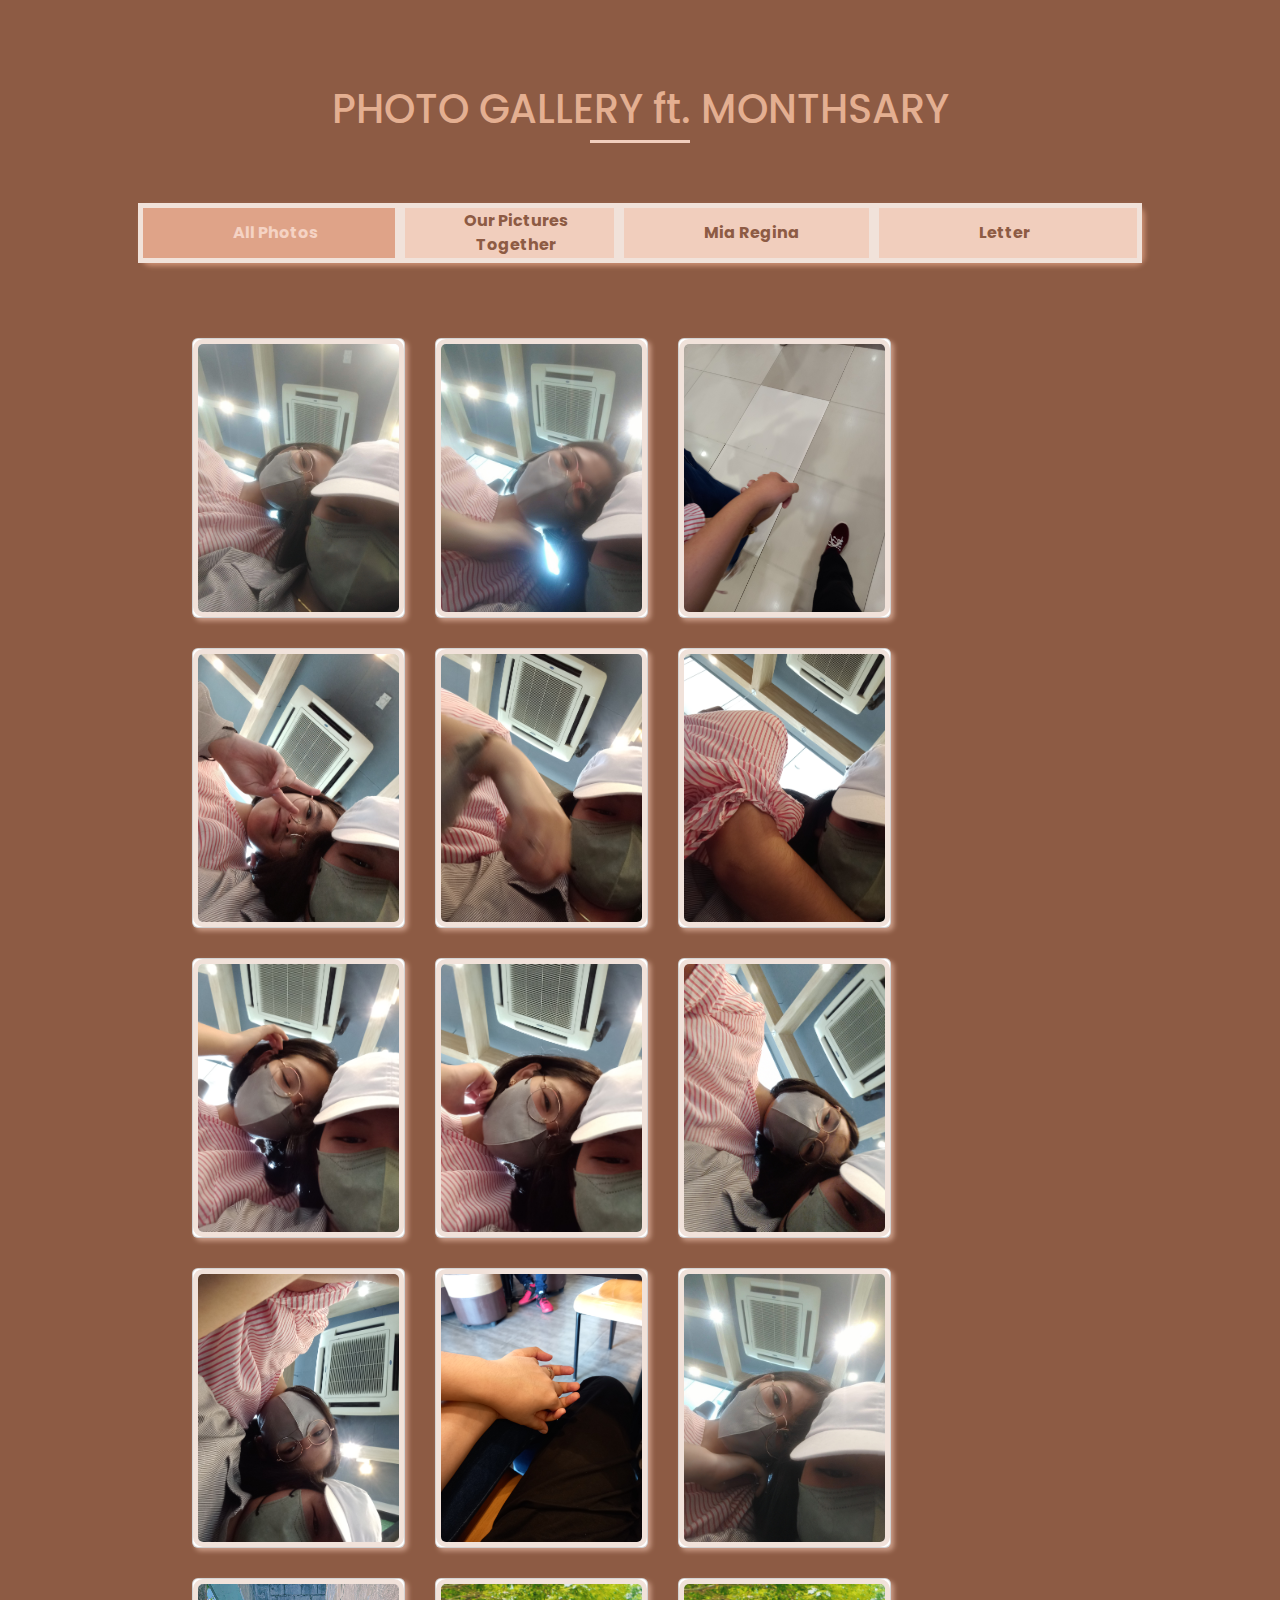
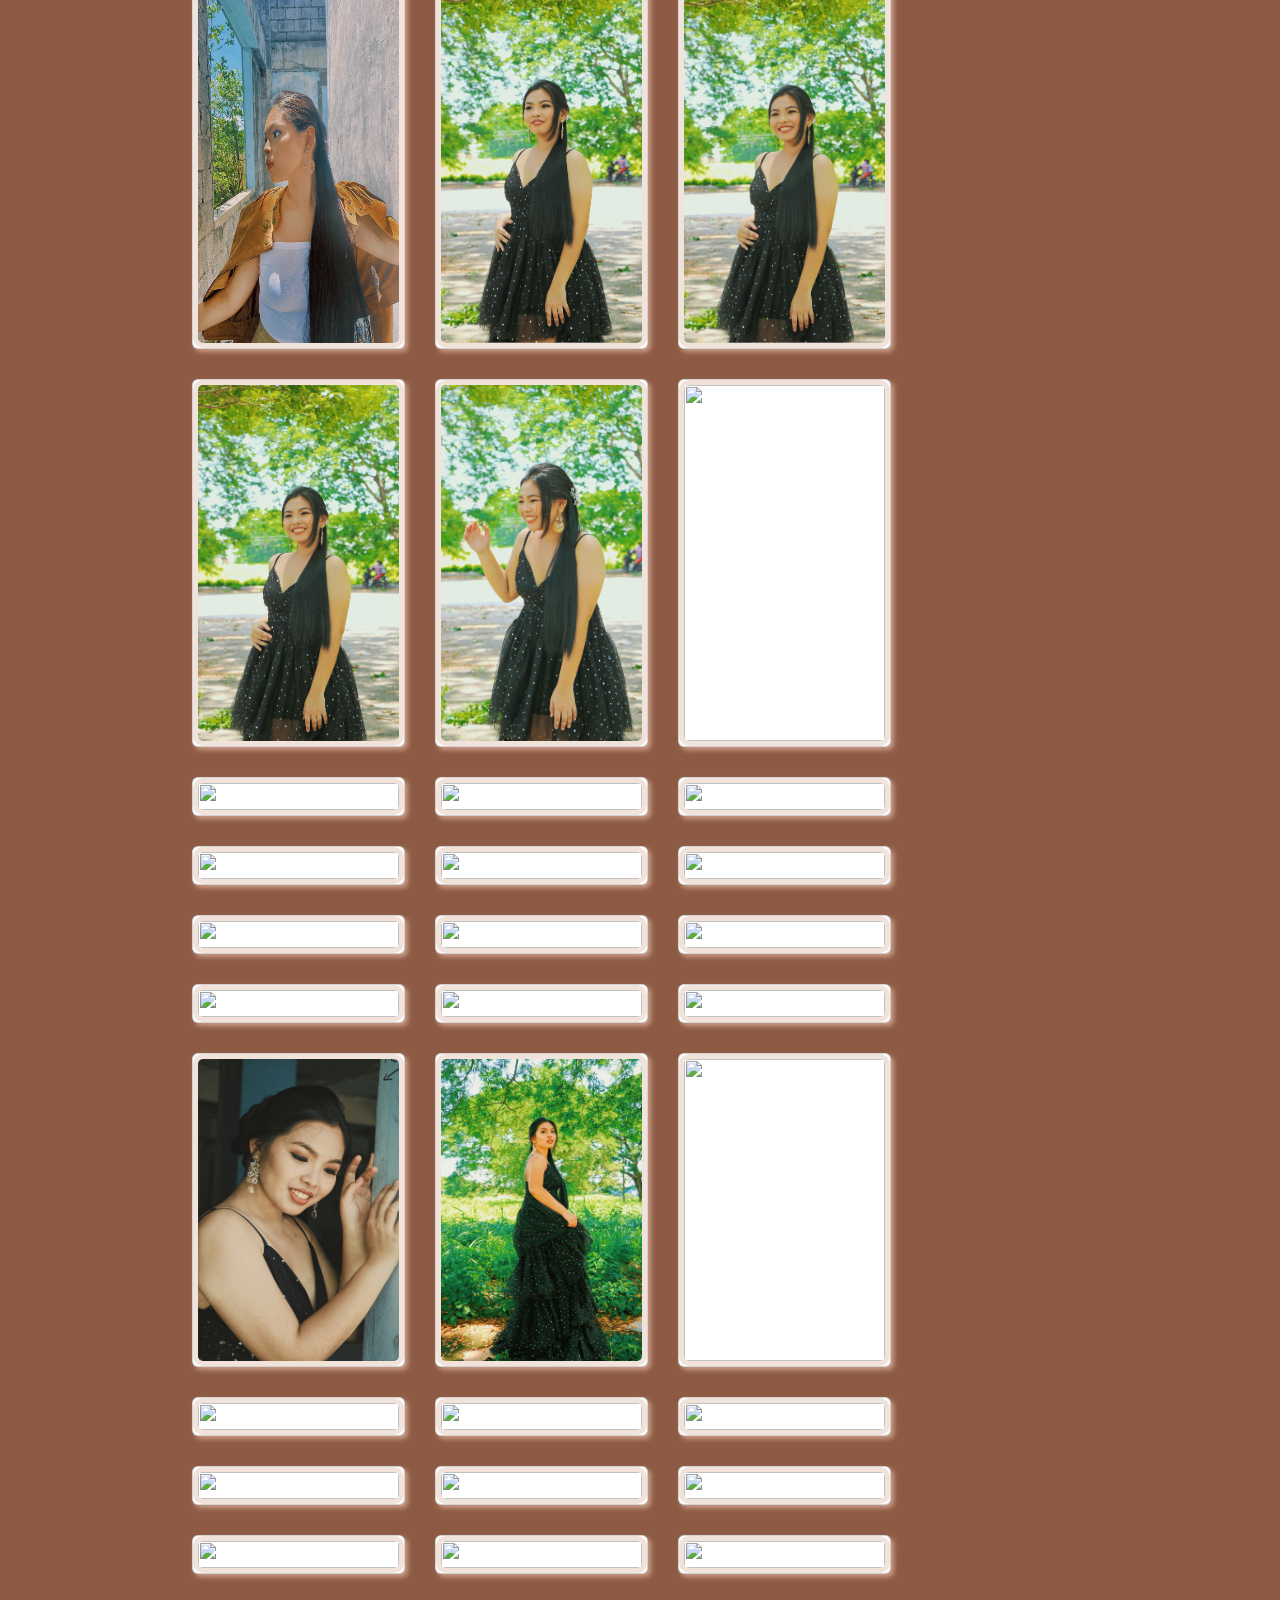
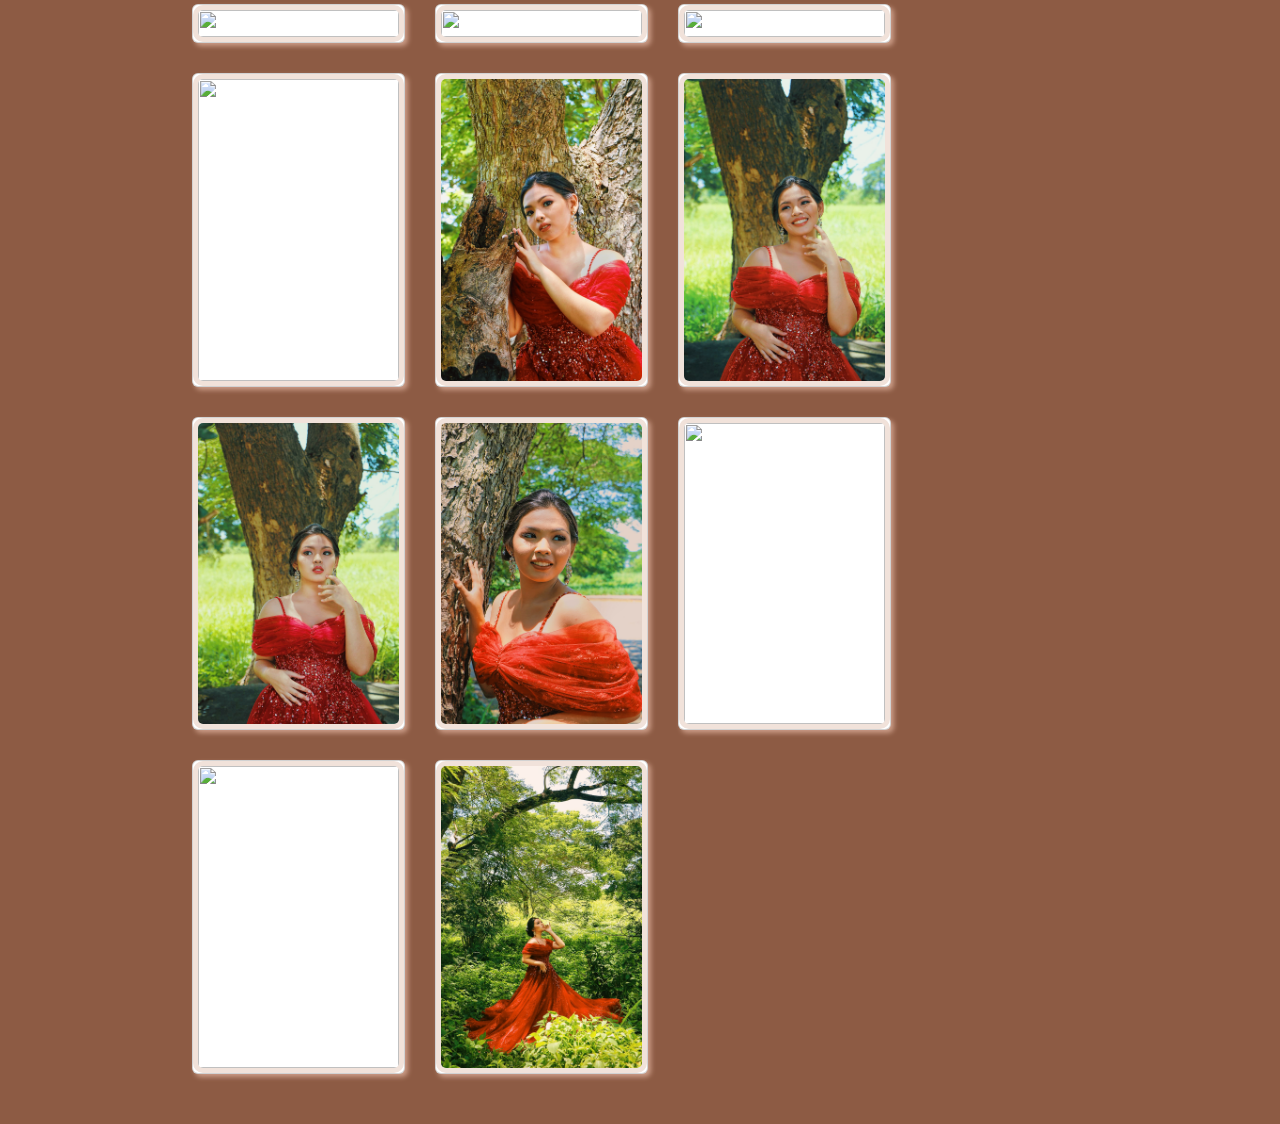
==== 18thcopy.html @ 9f3a2895 "Add files via upload" ====
<!DOCTYPE html>
<html lang="en" dir="ltr">
  <head>
    <meta charset="utf-8">
    <title>18th</title>
    <link rel="stylesheet" href="stylecopy.css">
    <meta name="viewport" content="width=device-width, initial-scale=1.0">
    <link rel="stylesheet" href="https://cdn.jsdelivr.net/npm/bootstrap@5.3.0-alpha2/dist/css/bootstrap.min.css">
    <script src="script.js" defer></script>
  </head>
  <body>
    <div class="container">
        <h1>PHOTO GALLERY ft. MONTHSARY</h1>
      <!-- Filter Buttons -->
      <div class="filter-buttons">
          <button class="item active" data-name="all">All Photos</button>
          <button class="us" data-name="together">Our Pictures Together</button>
          <button class="regina" data-name="mia">Mia Regina</button>
          <button class="sulat" data-name="letter"><a  href="letter.html">Letter</a></button>
        </div>
      </div>
      <!-- Filterable Cards -->
      <div class="filterable-cards">
        <div class="card" data-name="together">
            <img src="OP1.jpg">
        </div>
        <div class="card" data-name="together">
            <img src="OP2.jpg">
        </div>
        <div class="card" data-name="together">
            <img src="OP3.jpg">
        </div>
        <div class="card" data-name="together">
            <img src="OP4.jpg">
        </div>
        <div class="card" data-name="together">
            <img src="OP5.jpg">
        </div>
        <div class="card" data-name="together">
            <img src="OP6.jpg">
        </div>
        <div class="card" data-name="together">
            <img src="OP7.jpg">
        </div>
        <div class="card" data-name="together">
            <img src="OP8.jpg">
        </div>
        <div class="card" data-name="together">
            <img src="OP9.jpg">
        </div>
        <div class="card" data-name="together">
            <img src="OP10.jpg">
        </div>
        <div class="card" data-name="together">
            <img src="OP11.jpg">
        </div>
        <div class="card" data-name="together">
            <img src="OP12.jpg">
        </div>
        <div class="card" data-name="mia">
            <img src="DF.jpg">
        </div>
        <div class="card" data-name="mia">
            <img src="B1.jpg">
        </div>
        <div class="card" data-name="mia">
            <img src="B2.jpg">
        </div>
        <div class="card" data-name="mia">
            <img src="B3.jpg">
        </div>
        <div class="card" data-name="mia">
            <img src="B4.jpg">
        </div>
        <div class="card" data-name="mia">
            <img src="B5.jpg">
        </div>
        <div class="card" data-name="mia">
            <img src="B6.jpg">
        </div>
        <div class="card" data-name="mia">
            <img src="B7.jpg">
        </div>
        <div class="card" data-name="mia">
            <img src="B8.jpg">
        </div>
        <div class="card" data-name="mia">
            <img src="B9.jpg">
        </div>
        <div class="card" data-name="mia">
            <img src="B10.jpg">
        </div>
        <div class="card" data-name="mia">
            <img src="B11.jpg">
        </div>
        <div class="card" data-name="mia">
            <img src="B12.jpg">
        </div>
        <div class="card" data-name="mia">
            <img src="B13.jpg">
        </div>
        <div class="card" data-name="mia">
            <img src="B14.jpg">
        </div>
        <div class="card" data-name="mia">
            <img src="B15.jpg">
        </div>
        <div class="card" data-name="mia">
            <img src="B16.jpg">
        </div>
        <div class="card" data-name="mia">
            <img src="B17.jpg">
        </div>
        <div class="card" data-name="mia">
            <img src="B18.jpg">
        </div>
        <div class="card" data-name="mia">
            <img src="B19.jpg">
        </div>
        <div class="card" data-name="mia">
            <img src="C1.jpg">
        </div>
        <div class="card" data-name="mia">
            <img src="C2.jpg">
        </div>
        <div class="card" data-name="mia">
            <img src="C3.jpg">
        </div>
        <div class="card" data-name="mia">
            <img src="C4.jpg">
        </div>
        <div class="card" data-name="mia">
            <img src="P1.jpg">
        </div>
        <div class="card" data-name="mia">
            <img src="P2.jpg">
        </div>
        <div class="card" data-name="mia">
            <img src="R1.jpg">
        </div>
        <div class="card" data-name="mia">
            <img src="R2.jpg">
        </div>
        <div class="card" data-name="mia">
            <img src="R3.jpg">
        </div>
        <div class="card" data-name="mia">
            <img src="R4.jpg">
        </div>
        <div class="card" data-name="mia">
            <img src="S1.jpg">
        </div>
        <div class="card" data-name="mia">
            <img src="S2.jpg">
        </div>
        <div class="card" data-name="mia">
            <img src="S3.jpg">
        </div>
        <div class="card" data-name="mia">
            <img src="S4.jpg">
        </div>
        <div class="card" data-name="mia">
            <img src="T1.jpg">
        </div>
        <div class="card" data-name="mia">
            <img src="T2.jpg">
        </div>
        <div class="card" data-name="mia">
            <img src="T3.jpg"> 
        </div>
        <div class="card" data-name="mia">
            <img src="T4.jpg">
        </div>
        <div class="card" data-name="mia">
            <img src="TB1.jpg">
        </div>
        <div class="card" data-name="mia">
            <img src="TB2.jpg">
        </div>
        <div class="card" data-name="mia">
            <img src="TB3.jpg">
        </div>

    </div>
</body>
</html>
---- stylecopy.css ----
/* Import Google font - Poppins */
@import url('https://fonts.googleapis.com/css2?family=Poppins:wght@400;500;600&display=swap');

* {
  font-family: "Poppins", sans-serif;
}

body{
  background: rgb(141, 91, 68) !important;
}


h1{
    font-weight: normal;
    font-size: 35px;
    position: relative;
    margin: 40px 0;
}

h1::before{
    content: '';
    position: absolute;
    width: 100px;
    height: 3px;
    background-color: rgb(241, 206, 189);
    bottom: -10px;
    left: 50%;
    transform: translateX(-50%);
    animation: animate 4s linear infinite;
}
@keyframes animate{
    0%{
        width: 100px;
    }
    50%{
        width: 200px;
    }
    100%{
        width: 100px;
    }
}

.container{
  max-width: 1350px;
  position: relative;
  width: 100%;
  padding: 50px;
  margin: 50px auto;
  text-align: center;
  margin-top: 35px;
    margin-bottom: -15px;
  align-items: center;
  color: #e4af91;
}

.filter-buttons{
    display: flex;
    align-items: center;
    border-radius: 10px;
    box-shadow: 3px 3px 5px rgb(204, 144, 116);
    text-align: center;
    height: 60px;
    margin: 0 auto 20px auto;
    margin-top: 70px;
    margin-bottom: -60px;
    width: 90%;
}

.filter-buttons button{
  width: 50%;
  display: flex;
  align-items: center;
  text-align: center;
  height: 60px;
}

.filter-buttons button.item{
  padding-left: 90px;
  color: rgb(141, 91, 68);
  box-sizing: border-box;
  border: 5px solid rgb(241, 226, 218);
}

.filter-buttons button.regina{
  padding-left: 80px;
  color: rgb(141, 91, 68);
  box-sizing: border-box;
  border: 5px solid rgb(241, 226, 218);
}

.filter-buttons button.sulat{
  padding-left: 100px;
  color: rgb(141, 91, 68);
  box-sizing: border-box;
  border: 5px solid rgb(241, 226, 218);
}

.filter-buttons button.sulat a{
  color: rgb(141, 91, 68);
  text-decoration: none;
  list-style: none;
}

.filter-buttons button.us{
  padding-left: 20px;
  color: rgb(141, 91, 68);
  box-sizing: border-box;
  border: 5px solid rgb(241, 226, 218);
}

button{
  border-radius: 10px;
  background: rgb(241, 206, 189);
  border-color: transparent;
  line-height: 60px;
  font-size: 18px;
  height: 100%;
  margin: 0 20px;
  transition: color .5s;
  display: inline-block;
  text-align: center;
  align-items: center;
  font-weight: bold;
}

.filter-buttons button:hover {
  background: rgb(223, 163, 136);
  color: rgb(245, 211, 196);
}

.filter-buttons button.active {
    color: rgb(245, 211, 196);
  background: rgb(223, 163, 136);
}

.card{
    position: relative;
    height: 300px;
    width: 213px;
    border-radius: 10px;
    box-shadow: 3px 3px 5px rgb(204, 157, 136);
    cursor: pointer;
}
.card img{
    height: 100%;
    width: 100%;
    border-radius: 10px;
    transition: .5s;
    box-sizing: border-box;
    border: 5px solid rgb(241, 226, 218);
}

.card.hide{
  display: none;
}

.filterable-cards{
    width: 70%;
    grid-template-columns: repeat(4, 1fr);
    margin: 100px auto 50px;
    grid-gap: 30px;
    display: flex;
    position: relative;
    flex-wrap: wrap;
}

@media (max-width: 600px) {
  #filterable-cards {
    justify-content: center;
  }
  #filterable-cards .card {
    width: calc(100% / 2 - 10px);
  }
}

.mia{
  position: relative;
  height: 300px;
  width: 213px;
  border-radius: 10px;
  box-shadow: 3px 3px 5px rgb(204, 157, 136);
  cursor: pointer;
}
.mia img{
  height: 100%;
  width: 100%;
  border-radius: 10px;
  transition: .5s;
}

.card::before{
  content: "MONTHSARY GALLERY";
  position: absolute;
  text-align: center;
  top: 50%;
  left: 10%;
  transform: translate(-50% -50%);
  color: rgb(250, 211, 193);
  font-size: 15px;
  font-weight: bold;
  opacity: 0;
  transition: .3s;
  transition-delay: .2s;
  z-index: 1;
}
.card:after{
  content: "";
  position: absolute;
  width: 100%;
  bottom: 0;
  left: 0;
  border-radius: 10px;
  height: 0;
  background-color: rgba(0, 0, 0, 0.164);
  transition: .3s;
}
.card:hover::after{
  height: 100%;
}
.card:hover::before{
  margin-top: 0;
  opacity: 1;
}
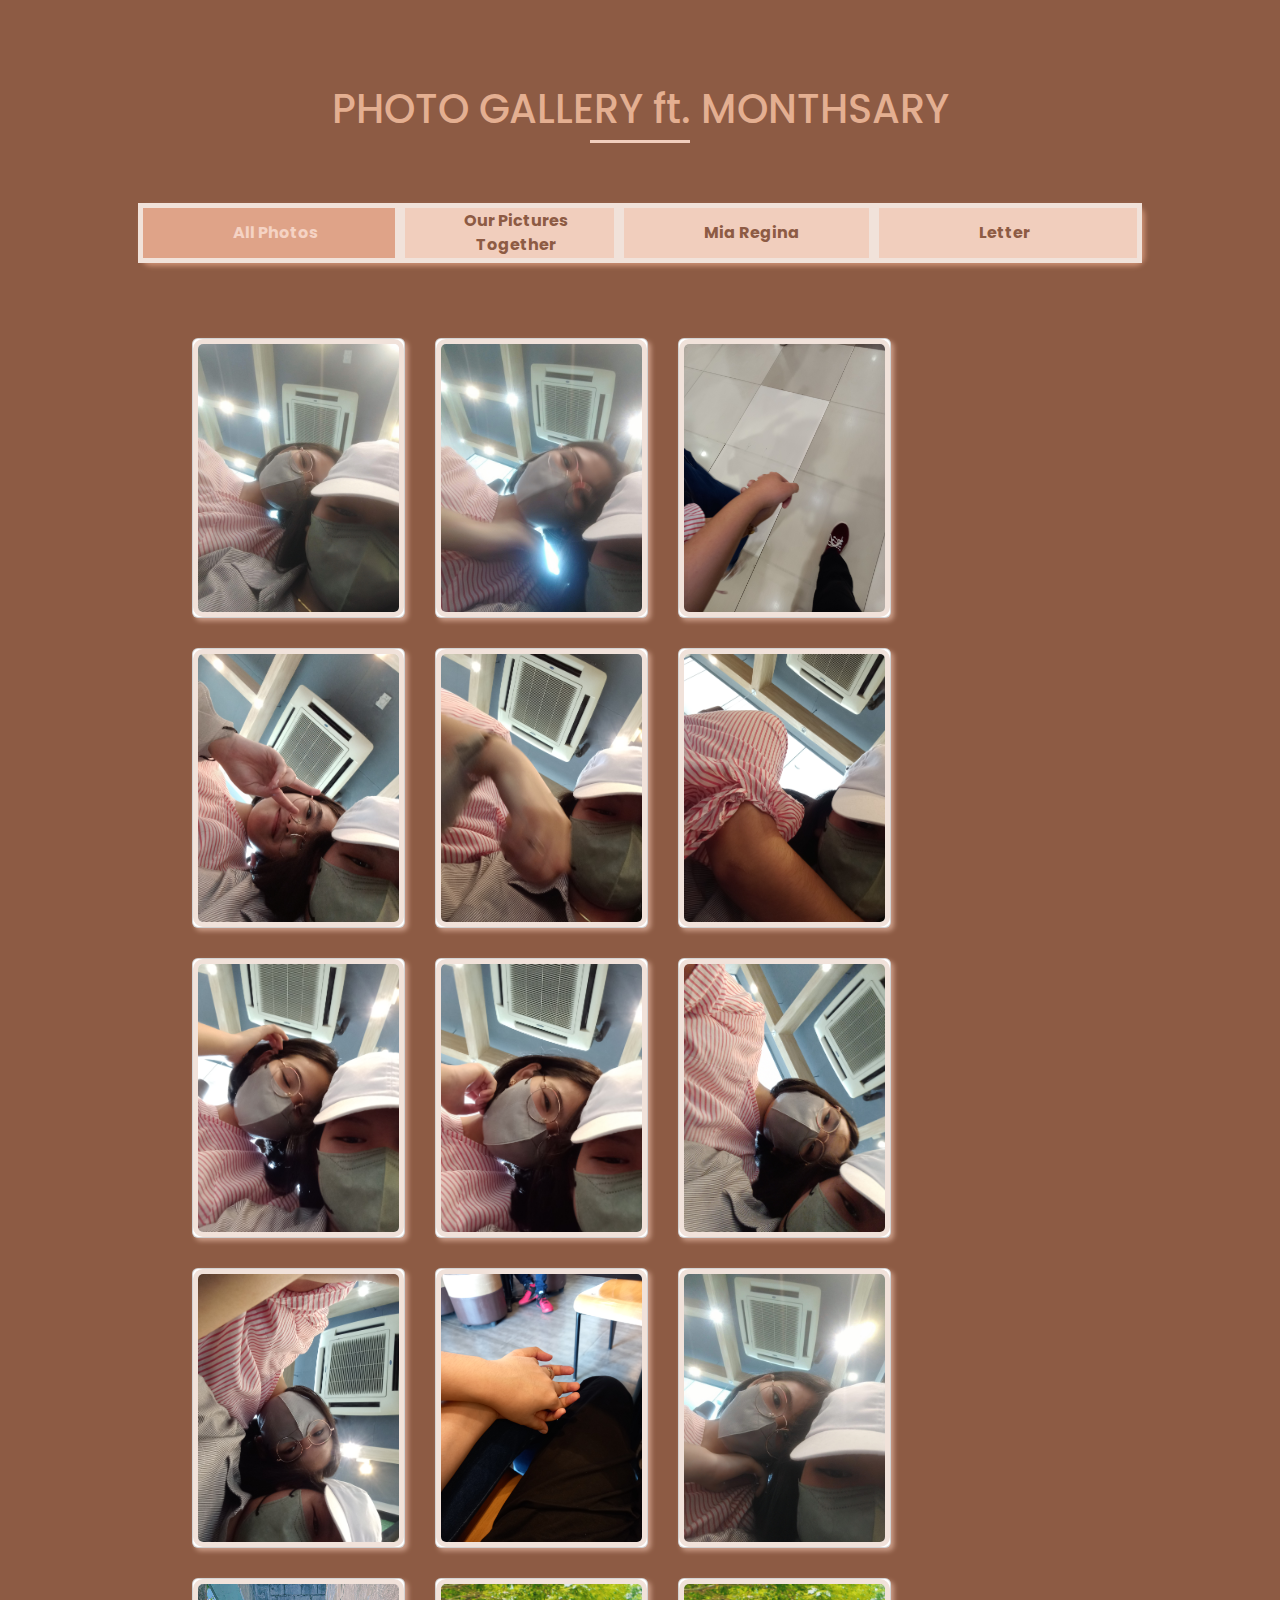
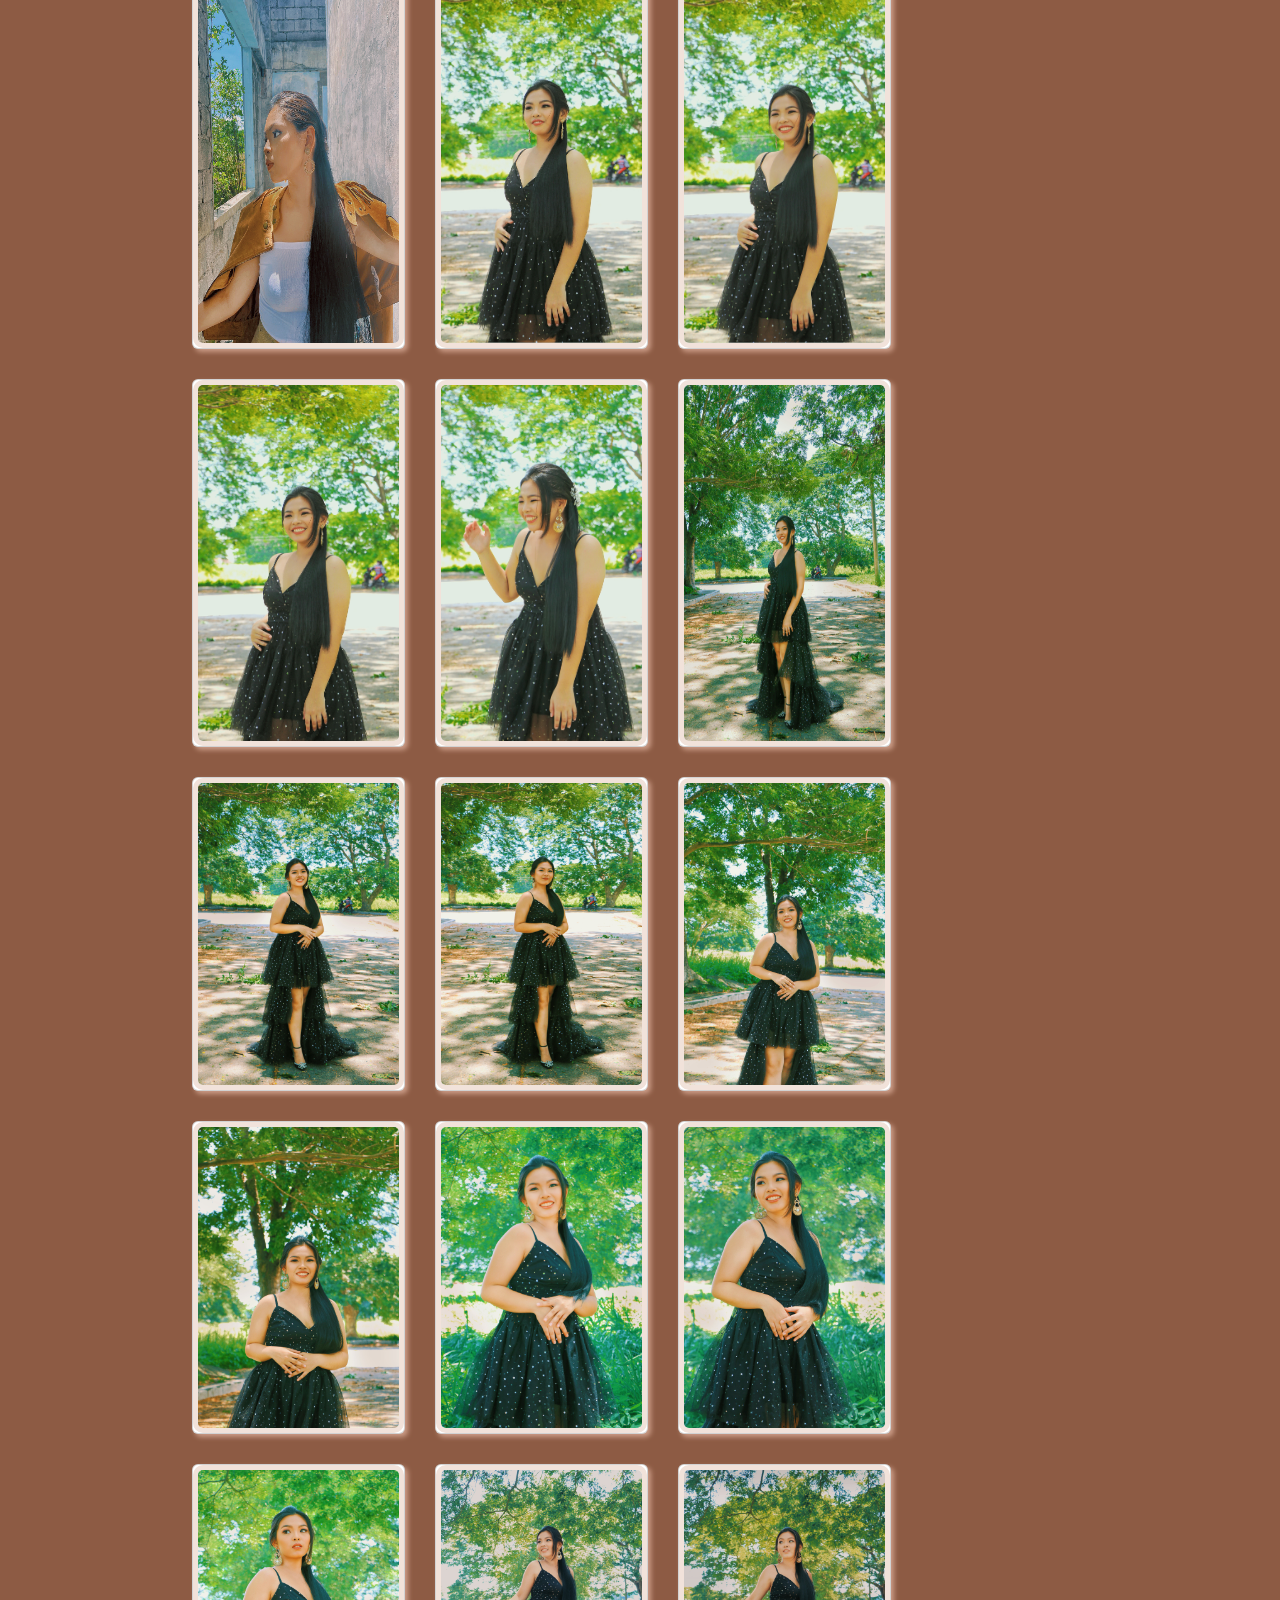
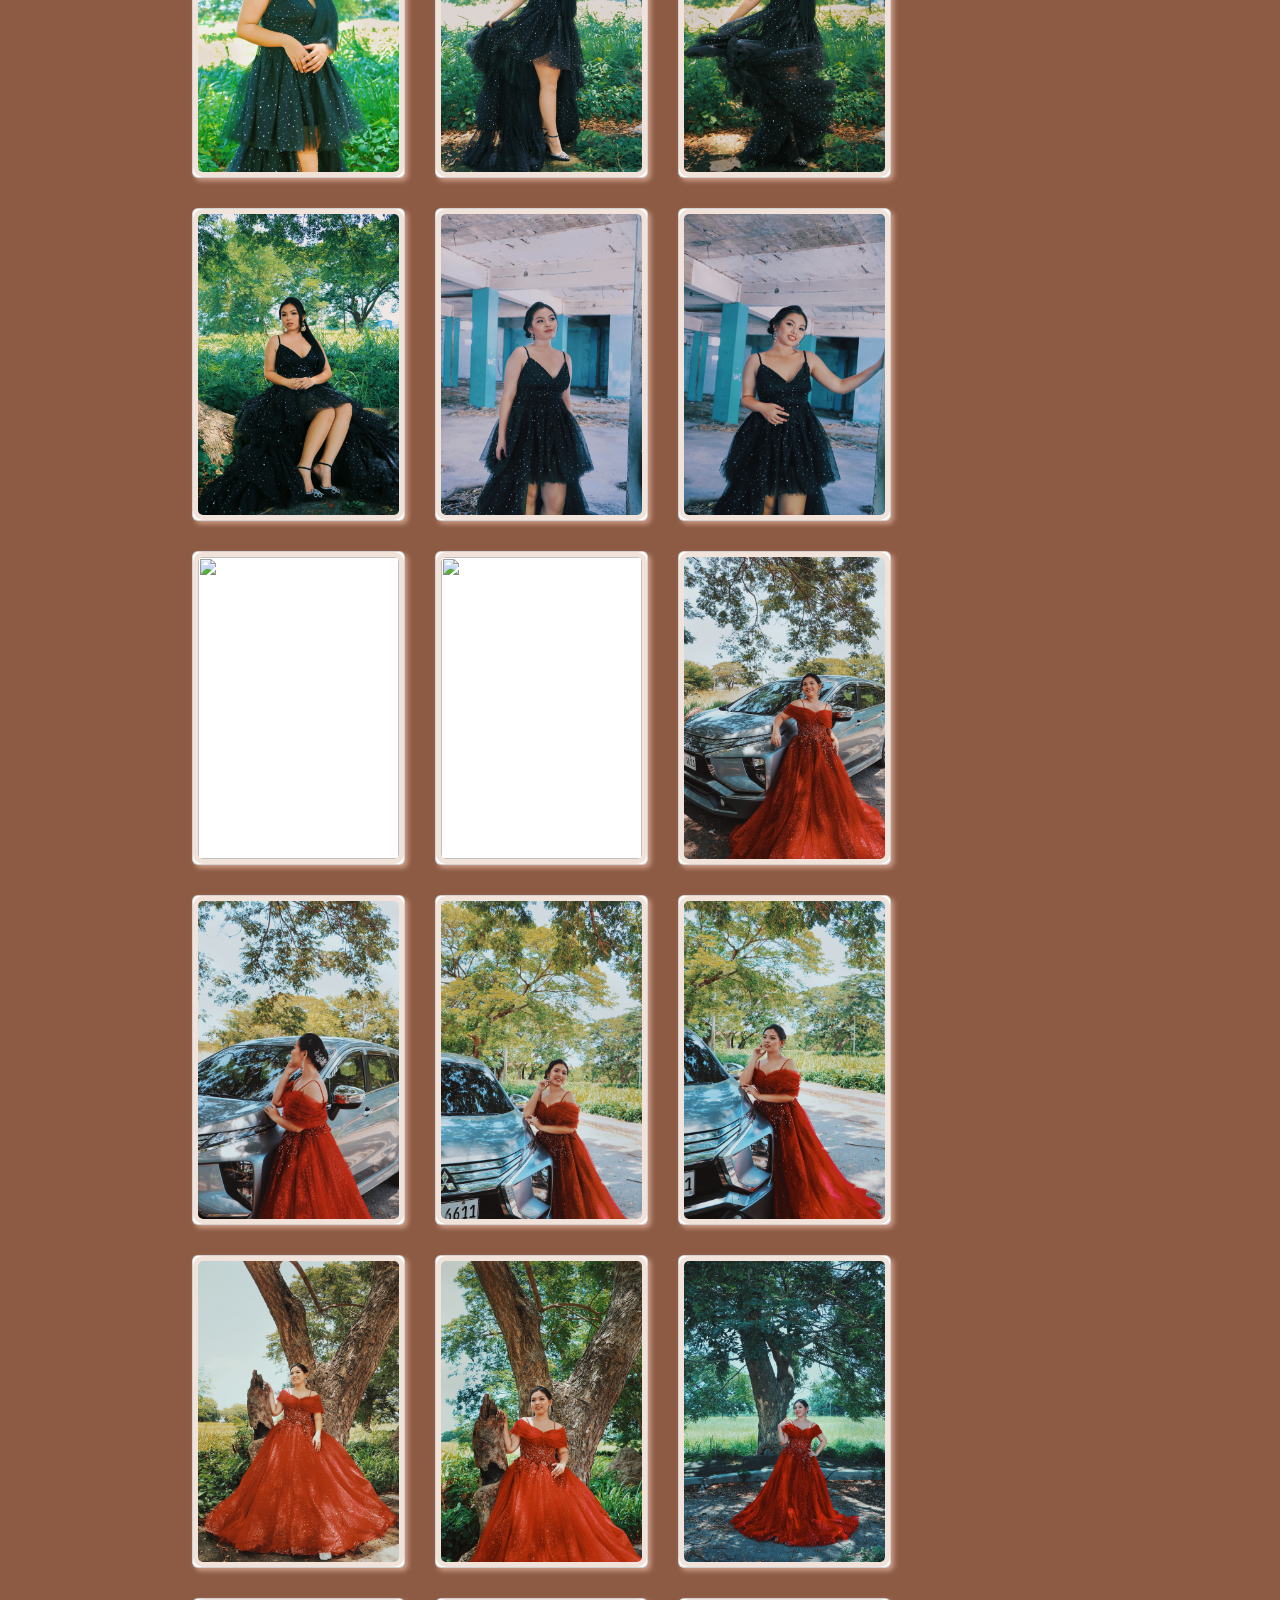
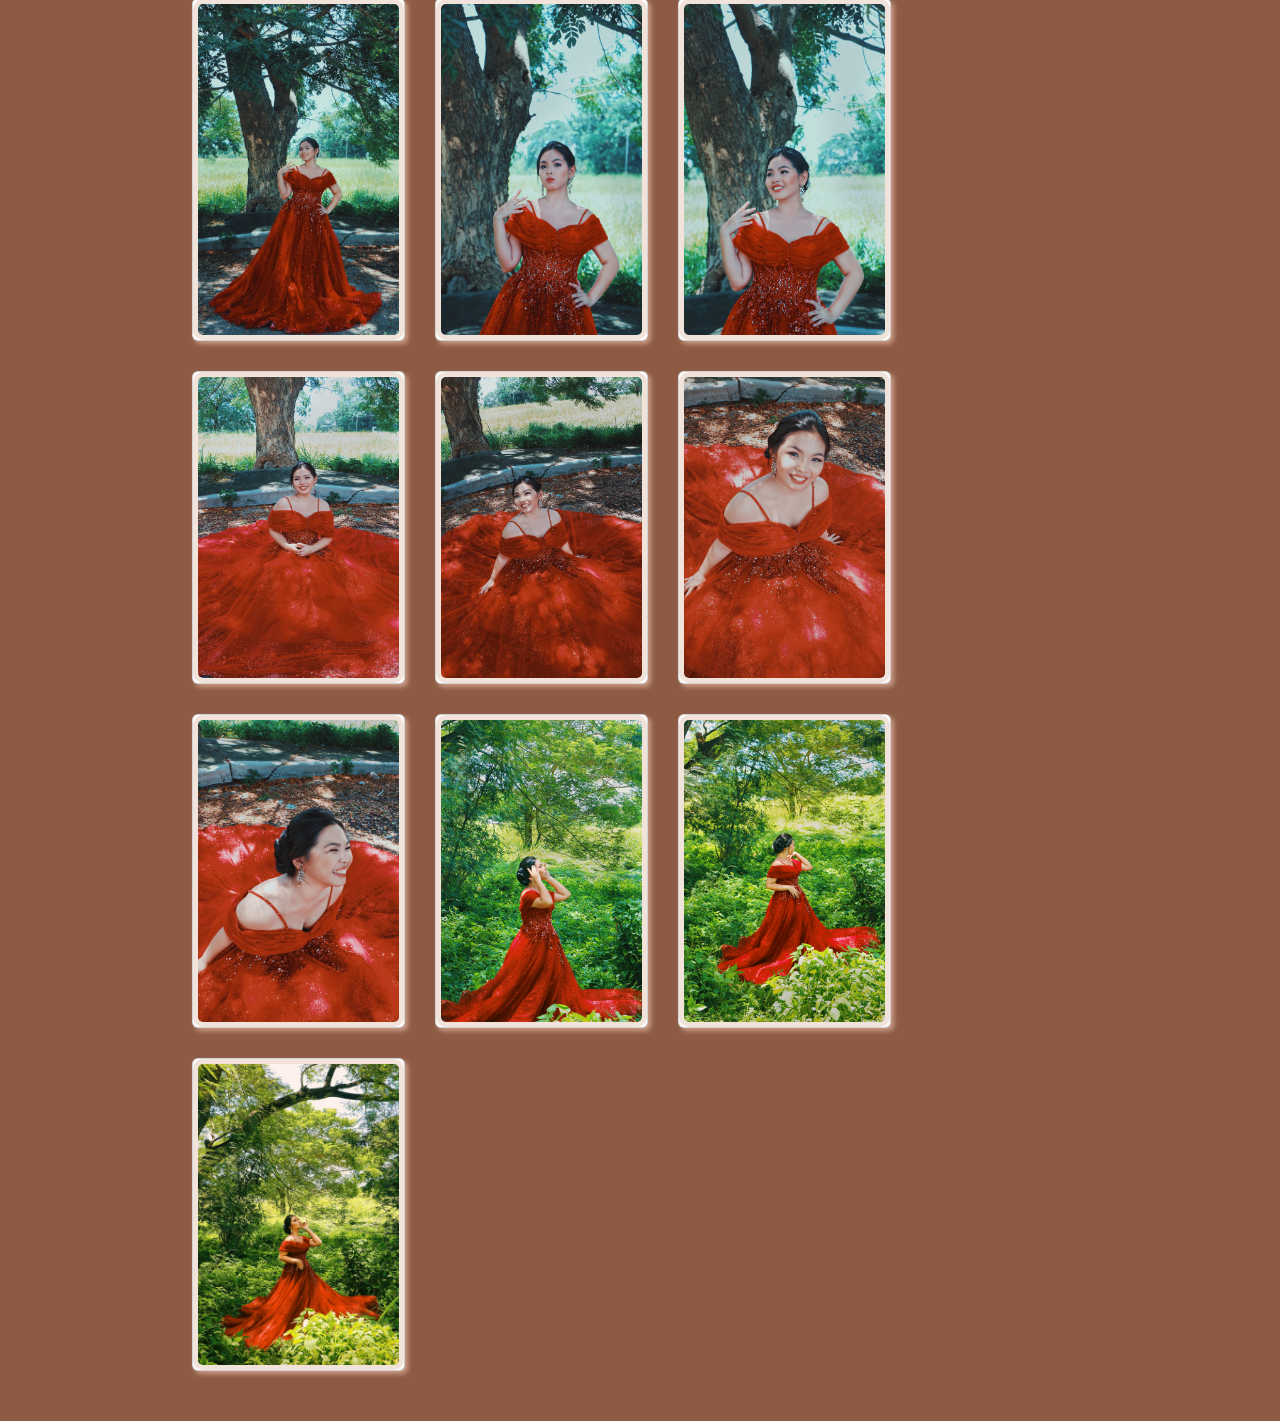
==== commit 15069d1e: "Update 18thcopy.html" ====
--- a/18thcopy.html
+++ b/18thcopy.html
@@ -73,109 +73,97 @@
             <img src="B4.jpg">
         </div>
         <div class="card" data-name="mia">
-            <img src="B5.jpg">
+            <img src="B5.JPG">
         </div>
         <div class="card" data-name="mia">
-            <img src="B6.jpg">
+            <img src="B6.JPG">
         </div>
         <div class="card" data-name="mia">
-            <img src="B7.jpg">
+            <img src="B7.JPG">
         </div>
         <div class="card" data-name="mia">
-            <img src="B8.jpg">
+            <img src="B8.JPG">
         </div>
         <div class="card" data-name="mia">
-            <img src="B9.jpg">
+            <img src="B9.JPG">
         </div>
         <div class="card" data-name="mia">
-            <img src="B10.jpg">
+            <img src="B10.JPG">
         </div>
         <div class="card" data-name="mia">
-            <img src="B11.jpg">
+            <img src="B11.JPG">
         </div>
         <div class="card" data-name="mia">
-            <img src="B12.jpg">
+            <img src="B12.JPG">
         </div>
         <div class="card" data-name="mia">
-            <img src="B13.jpg">
+            <img src="B13.JPG">
         </div>
         <div class="card" data-name="mia">
-            <img src="B14.jpg">
+            <img src="B14.JPG">
         </div>
         <div class="card" data-name="mia">
-            <img src="B15.jpg">
+            <img src="B15.JPG">
         </div>
         <div class="card" data-name="mia">
-            <img src="B16.jpg">
+            <img src="B16.JPG">
         </div>
         <div class="card" data-name="mia">
-            <img src="B17.jpg">
+            <img src="B17.JPG">
         </div>
         <div class="card" data-name="mia">
-            <img src="B18.jpg">
+            <img src="B18.JPG">
         </div>
         <div class="card" data-name="mia">
-            <img src="B19.jpg">
+            <img src="B19.JPG">
         </div>
         <div class="card" data-name="mia">
-            <img src="C1.jpg">
+            <img src="C1.JPG">
         </div>
         <div class="card" data-name="mia">
-            <img src="C2.jpg">
+            <img src="C2.JPG">
         </div>
         <div class="card" data-name="mia">
-            <img src="C3.jpg">
+            <img src="C3.JPG">
         </div>
         <div class="card" data-name="mia">
-            <img src="C4.jpg">
+            <img src="C4.JPG">
         </div>
         <div class="card" data-name="mia">
-            <img src="P1.jpg">
+            <img src="P1.JPG">
         </div>
         <div class="card" data-name="mia">
-            <img src="P2.jpg">
+            <img src="P2.JPG">
         </div>
         <div class="card" data-name="mia">
-            <img src="R1.jpg">
+            <img src="R1.JPG">
         </div>
         <div class="card" data-name="mia">
-            <img src="R2.jpg">
+            <img src="R2.JPG">
         </div>
         <div class="card" data-name="mia">
-            <img src="R3.jpg">
+            <img src="R3.JPG">
         </div>
         <div class="card" data-name="mia">
-            <img src="R4.jpg">
+            <img src="R4.JPG">
         </div>
         <div class="card" data-name="mia">
-            <img src="S1.jpg">
+            <img src="S1.JPG">
         </div>
         <div class="card" data-name="mia">
-            <img src="S2.jpg">
+            <img src="S2.JPG">
         </div>
         <div class="card" data-name="mia">
-            <img src="S3.jpg">
+            <img src="S3.JPG">
         </div>
         <div class="card" data-name="mia">
-            <img src="S4.jpg">
+            <img src="S4.JPG">
         </div>
         <div class="card" data-name="mia">
-            <img src="T1.jpg">
+            <img src="TB1.JPG">
         </div>
         <div class="card" data-name="mia">
-            <img src="T2.jpg">
-        </div>
-        <div class="card" data-name="mia">
-            <img src="T3.jpg"> 
-        </div>
-        <div class="card" data-name="mia">
-            <img src="T4.jpg">
-        </div>
-        <div class="card" data-name="mia">
-            <img src="TB1.jpg">
-        </div>
-        <div class="card" data-name="mia">
-            <img src="TB2.jpg">
+            <img src="TB2.JPG">
         </div>
         <div class="card" data-name="mia">
             <img src="TB3.jpg">
@@ -183,4 +171,4 @@
 
     </div>
 </body>
-</html>+</html>
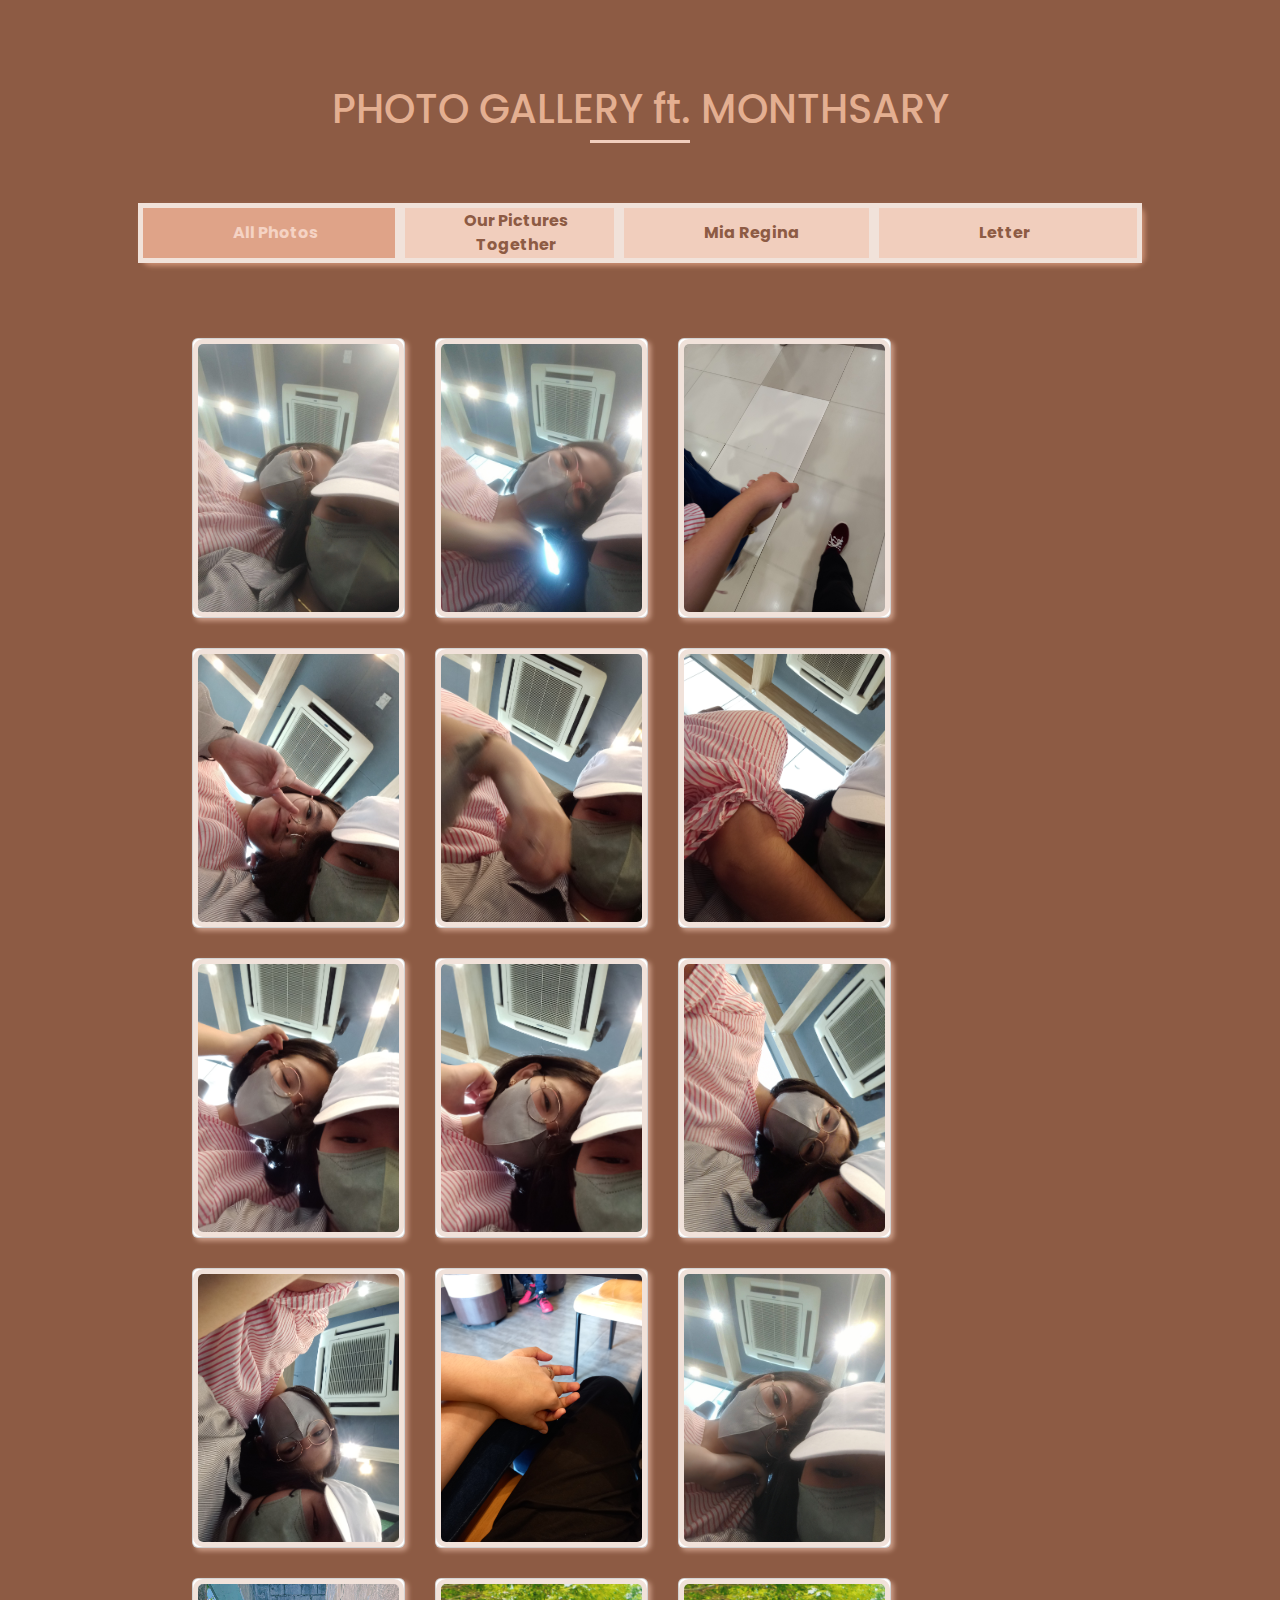
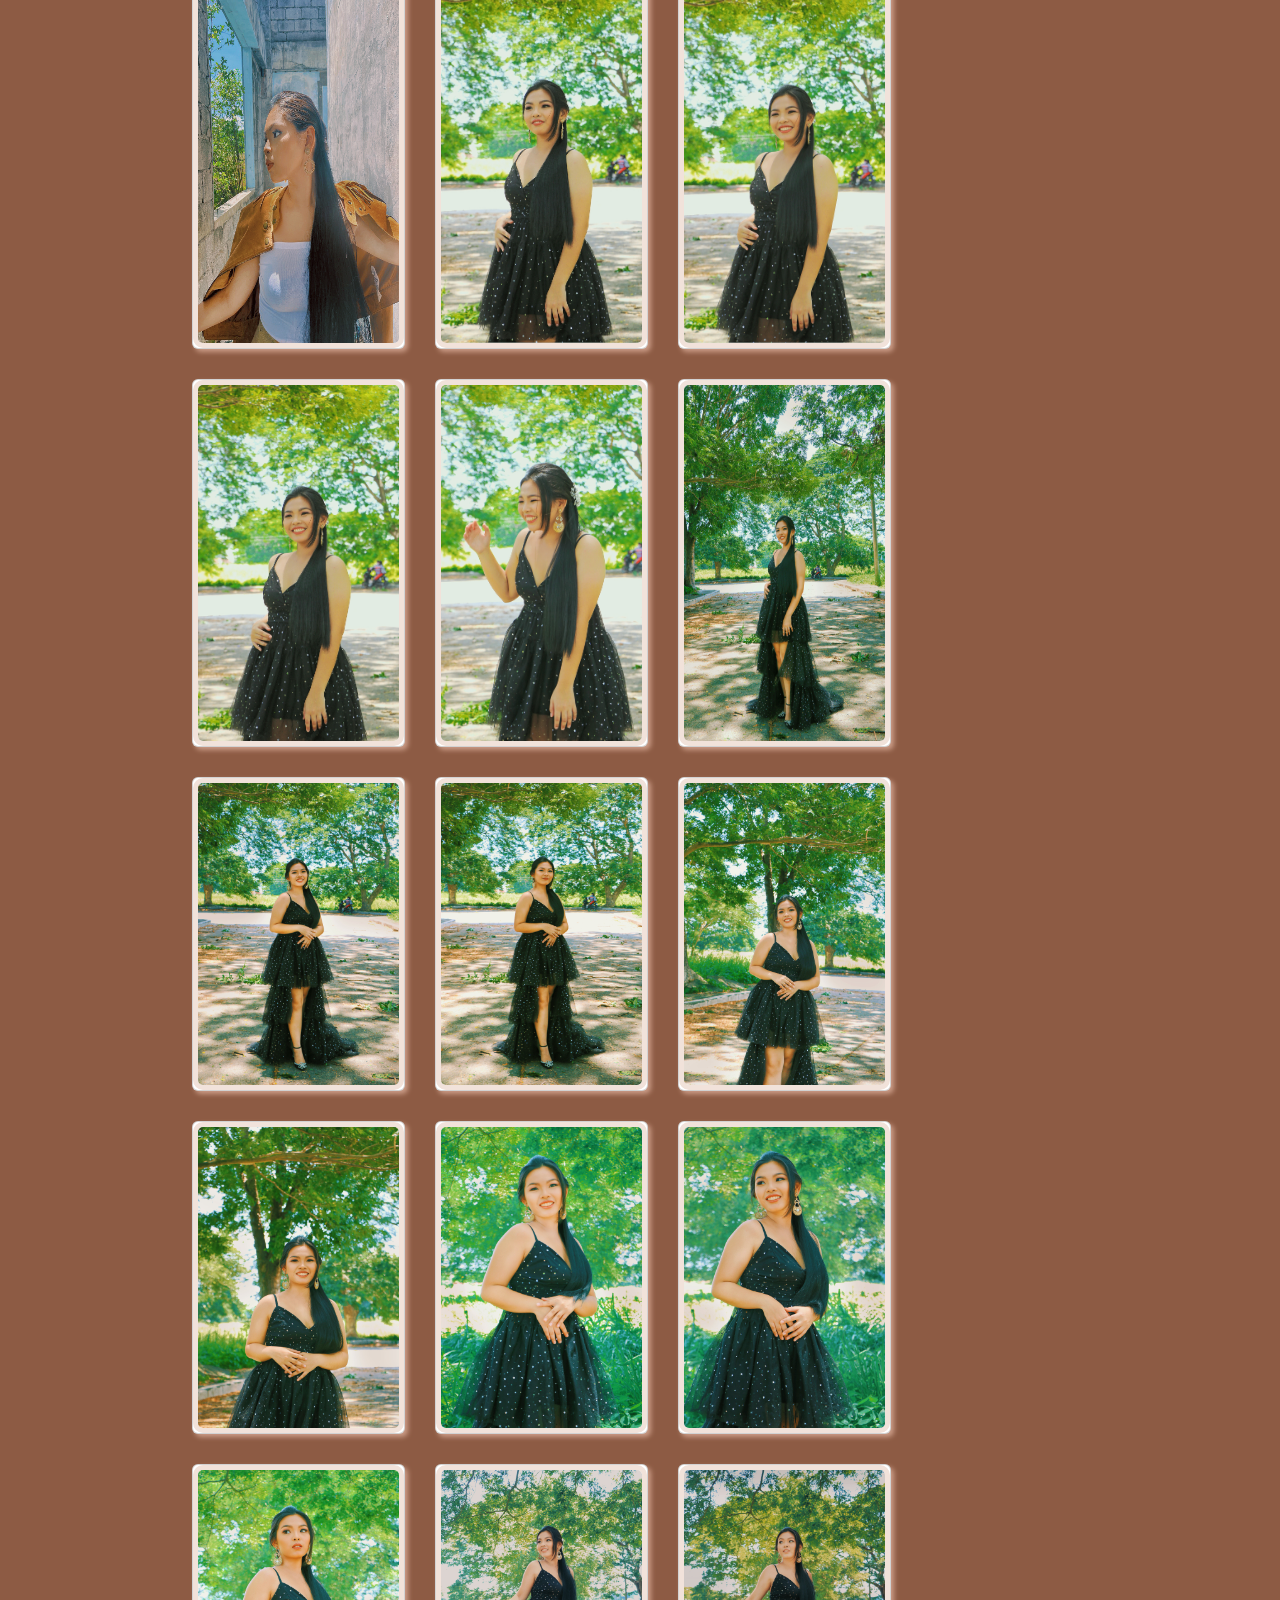
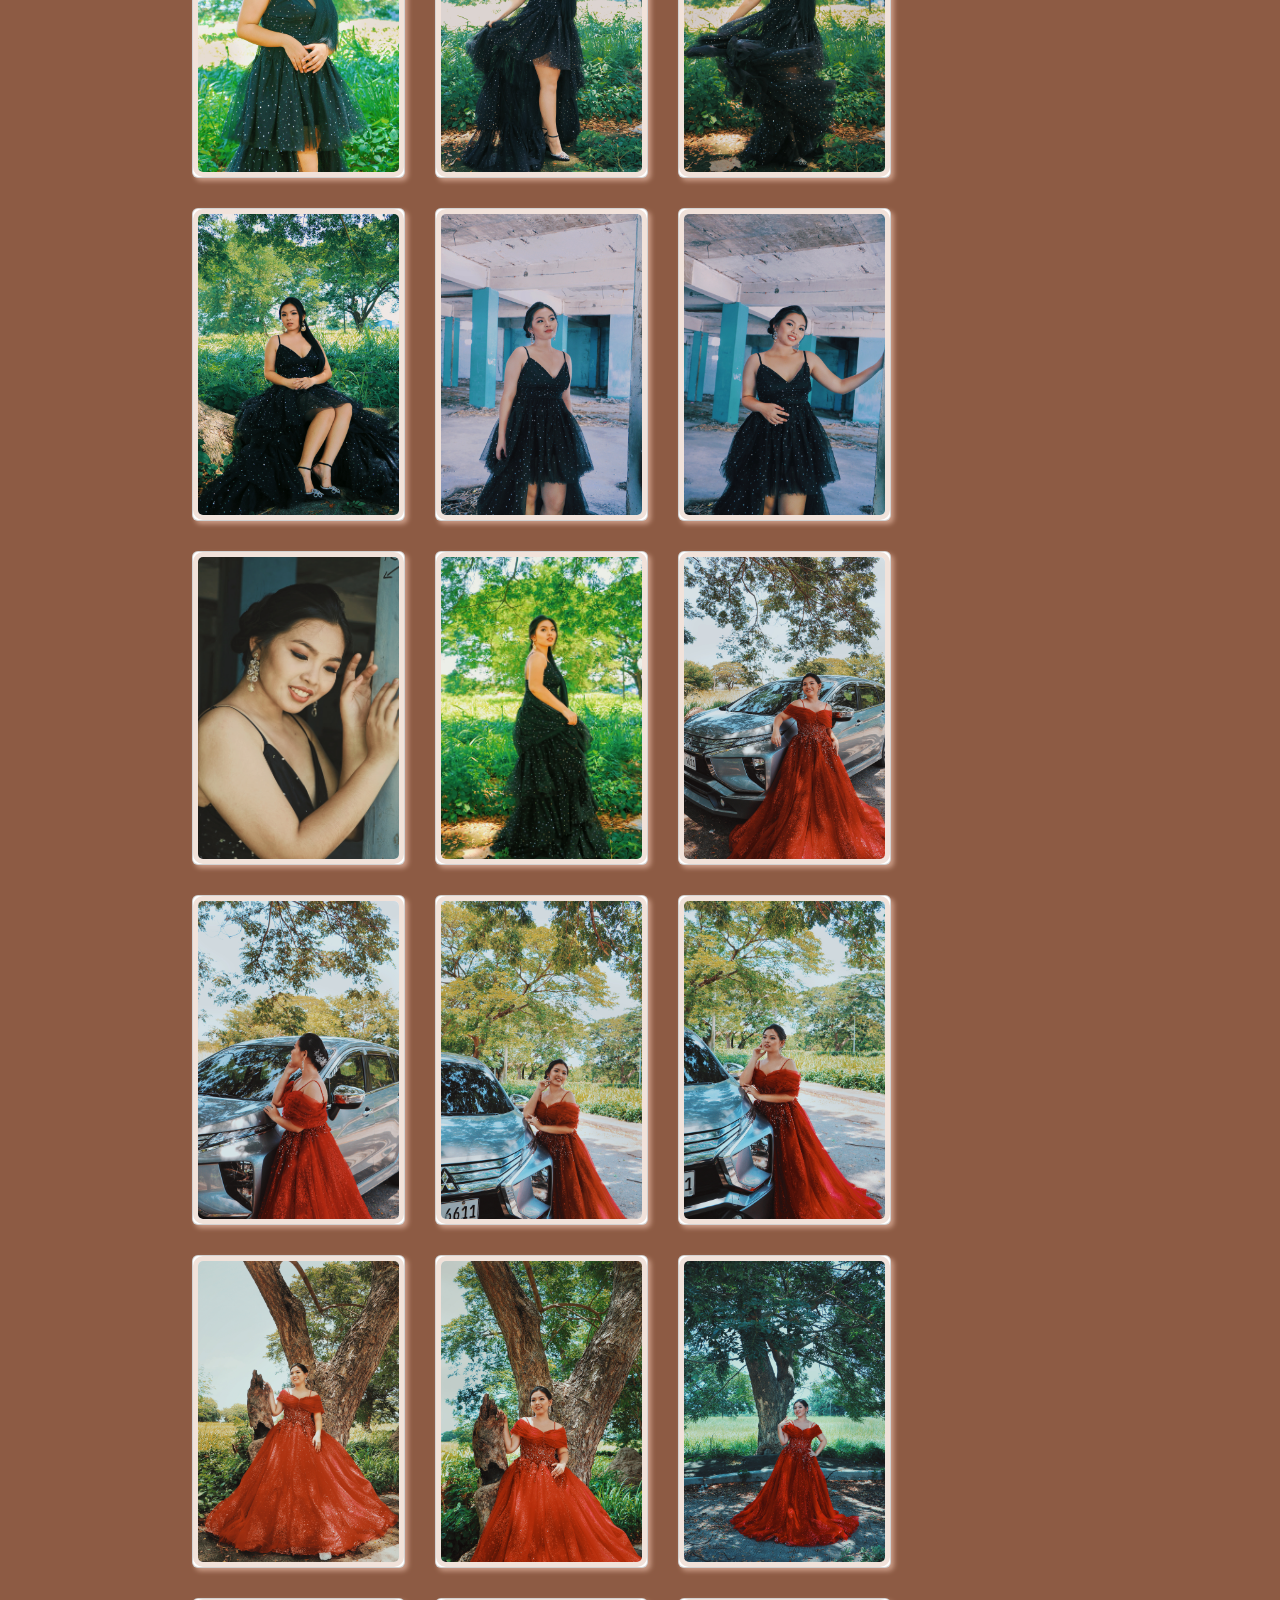
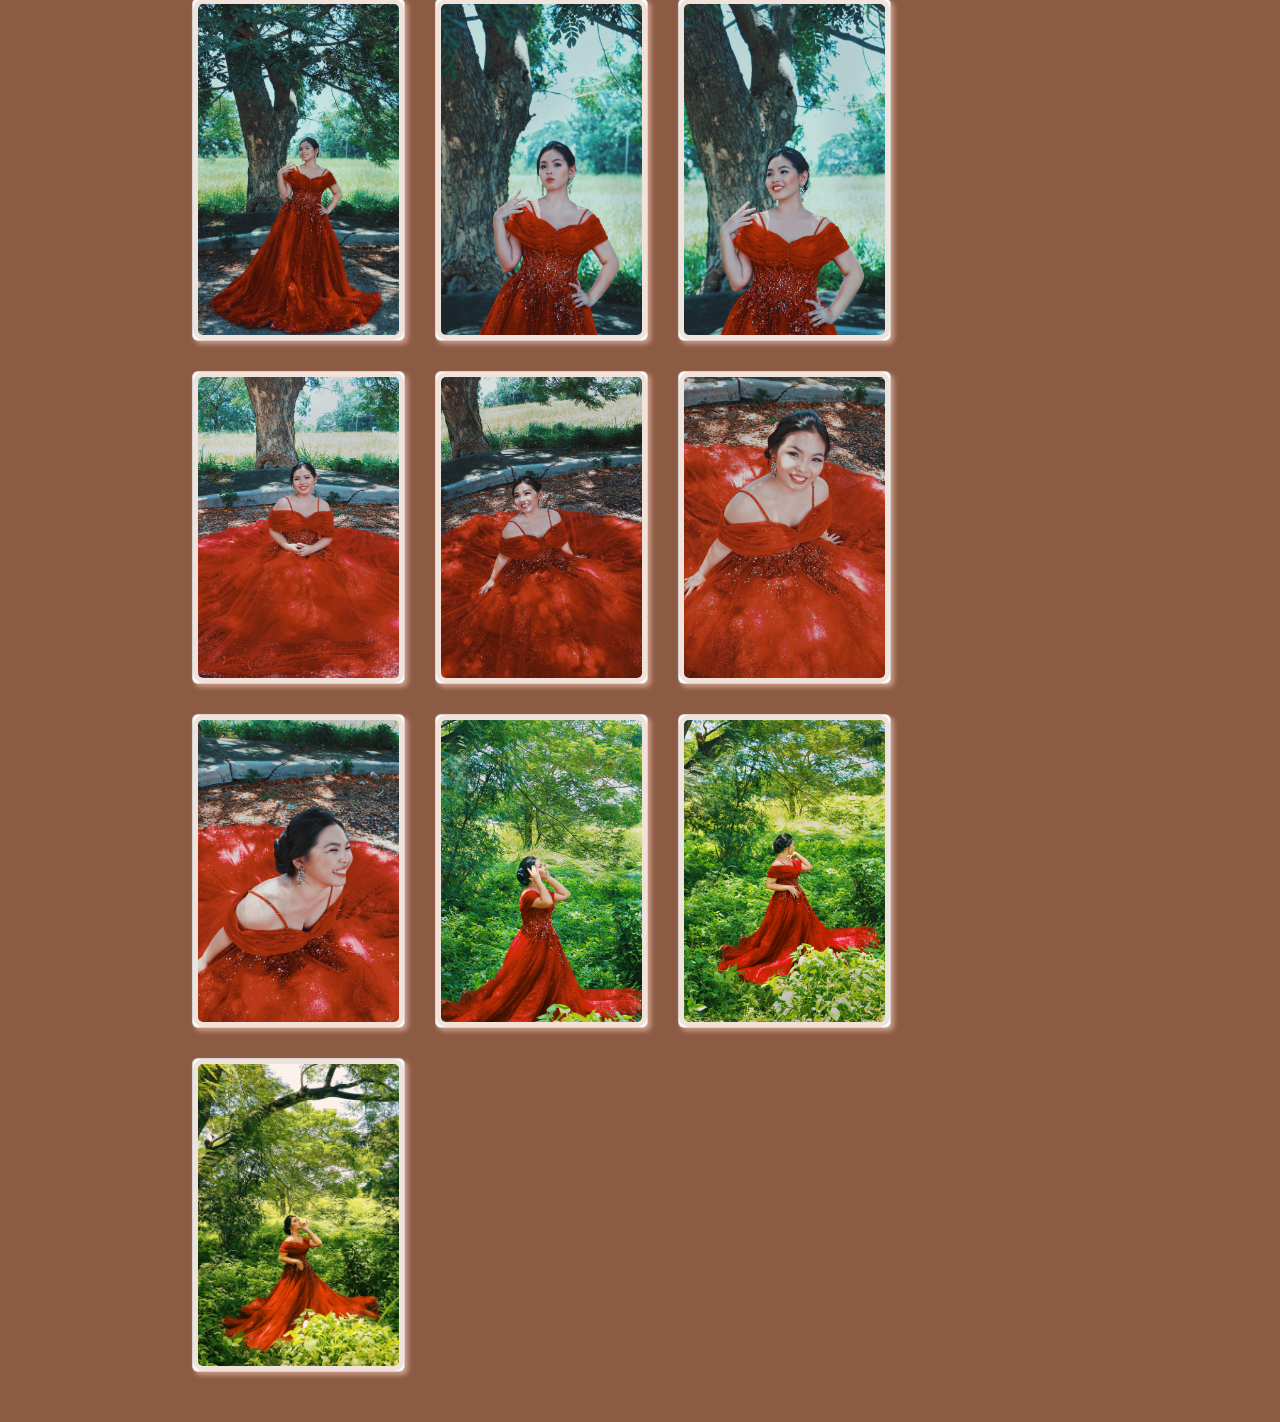
==== commit 73ac6fc7: "Update 18thcopy.html" ====
--- a/18thcopy.html
+++ b/18thcopy.html
@@ -112,10 +112,10 @@
             <img src="B17.JPG">
         </div>
         <div class="card" data-name="mia">
-            <img src="B18.JPG">
+            <img src="B18.jpg">
         </div>
         <div class="card" data-name="mia">
-            <img src="B19.JPG">
+            <img src="B19.jpg">
         </div>
         <div class="card" data-name="mia">
             <img src="C1.JPG">
